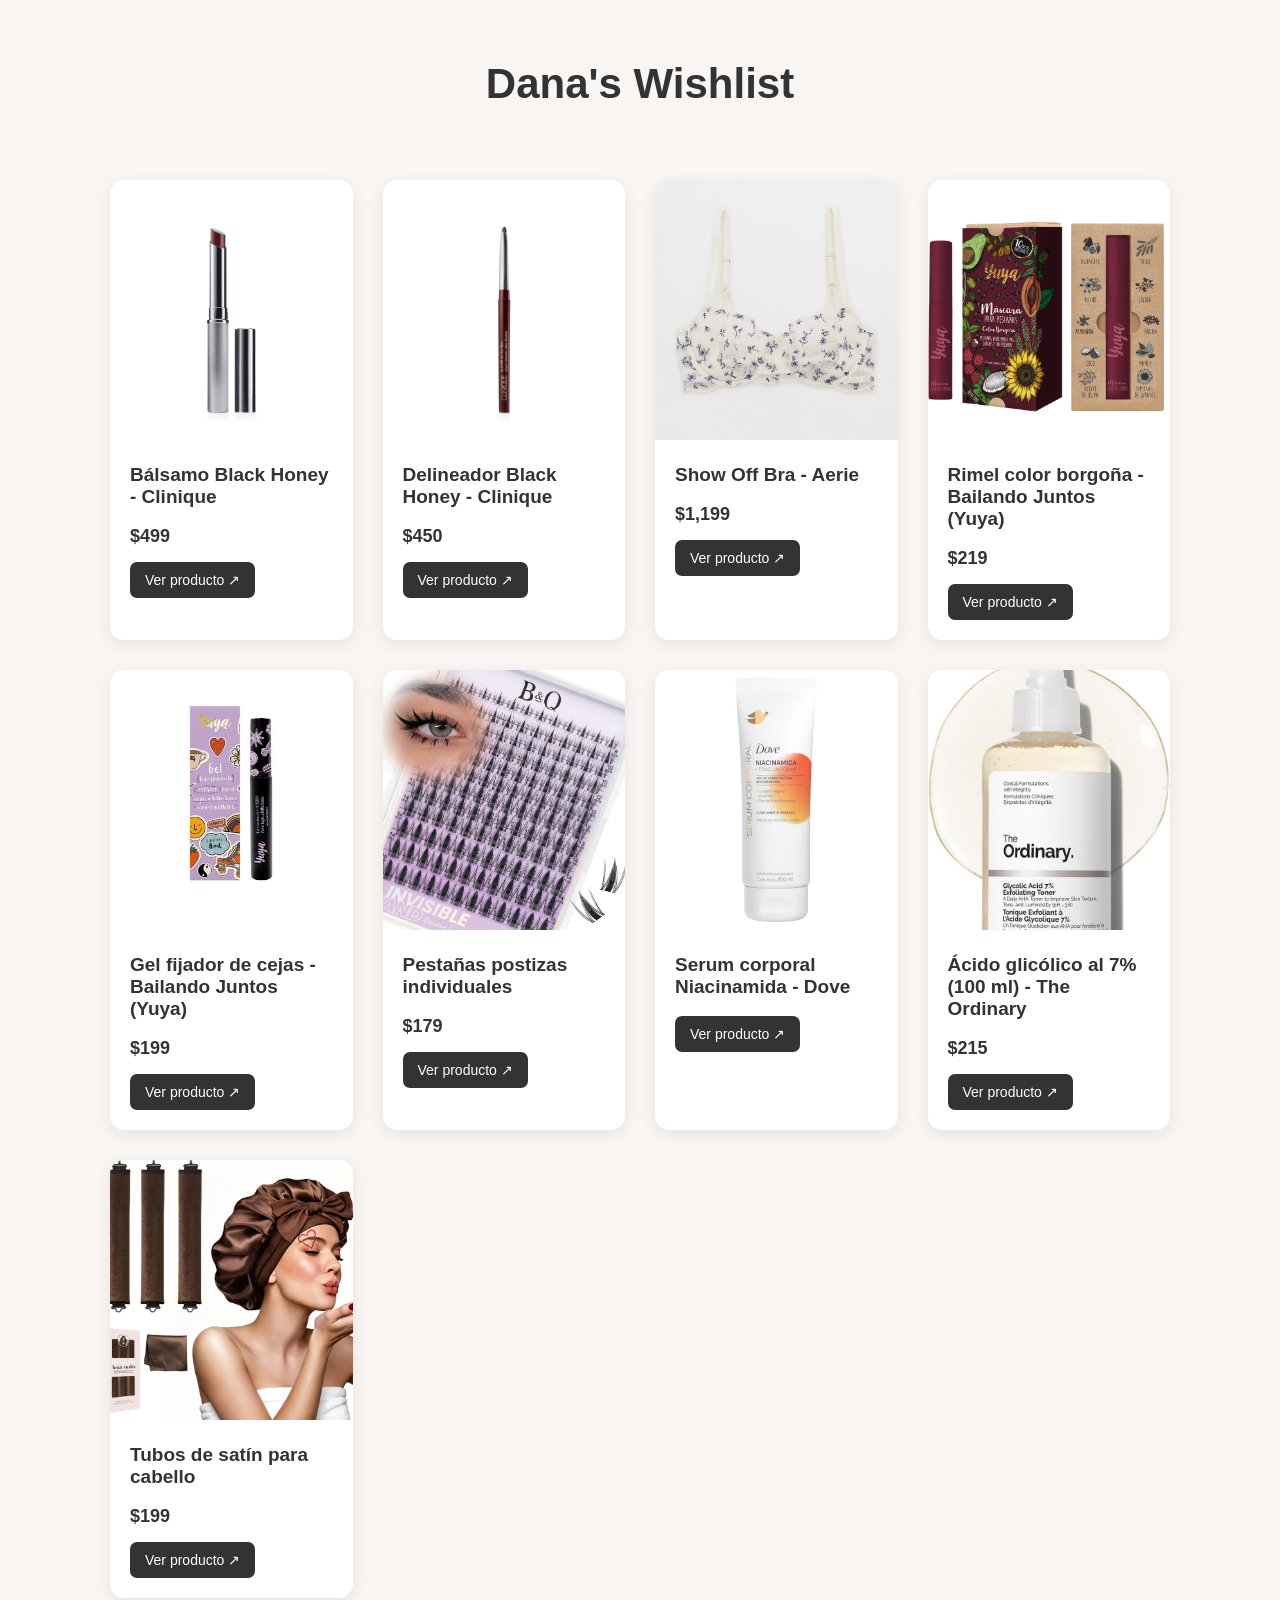
==== docs/index.html @ 374ae8b2 "Replace root files with docs folder structure" ====
<!DOCTYPE html>
<html lang="es">

<head>
    <meta charset="UTF-8">
    <meta name="viewport" content="width=device-width, initial-scale=1.0">

    <title>Mi Wishlist</title>

    <link rel="stylesheet" href="style.css">
</head>

<body>

    <header>
        <h1>Dana's Wishlist</h1>
    </header>

    <main>

        <section id="wishlist">
            <!-- Los productos aparecerán aquí -->
        </section>

    </main>

    <script src="script.js"></script>

</body>

</html>
---- docs/style.css ----
* {
    box-sizing: border-box;
}

body {
    margin: 0;
    font-family: Arial, sans-serif;
    background-color: #f8f5f2;
    color: #333;
}


/* HEADER */

header {
    text-align: center;
    padding: 60px 20px 40px;
}

header h1 {
    font-size: 42px;
    margin: 0 0 12px;
}

header p {
    color: #777;
    font-size: 17px;
}


/* CONTENEDOR */

main {
    max-width: 1100px;
    margin: auto;
    padding: 20px;
}


/* WISHLIST */

#wishlist {
    display: grid;

    grid-template-columns:
        repeat(auto-fill, minmax(230px, 1fr));

    gap: 30px;
}


/* TARJETAS */

.product {
    background-color: white;

    border-radius: 14px;

    overflow: hidden;

    box-shadow:
        0 4px 15px rgba(0, 0, 0, 0.08);

    transition:
        transform 0.2s,
        box-shadow 0.2s;
}


.product:hover {
    transform: translateY(-5px);

    box-shadow:
        0 8px 20px rgba(0, 0, 0, 0.12);
}


/* IMAGEN */

.product img {
    width: 100%;

    height: 260px;

    object-fit: cover;
}


/* INFORMACIÓN */

.product-info {
    padding: 20px;
}


.product-info h2 {
    font-size: 19px;

    margin:
        0 0 10px;
}


.price {
    font-size: 18px;

    font-weight: bold;

    margin-bottom: 15px;
}


/* BOTÓN */

.product-info a {
    display: inline-block;

    padding: 10px 15px;

    background-color: #333;

    color: white;

    text-decoration: none;

    border-radius: 7px;

    font-size: 14px;
}


.product-info a:hover {
    opacity: 0.8;
}
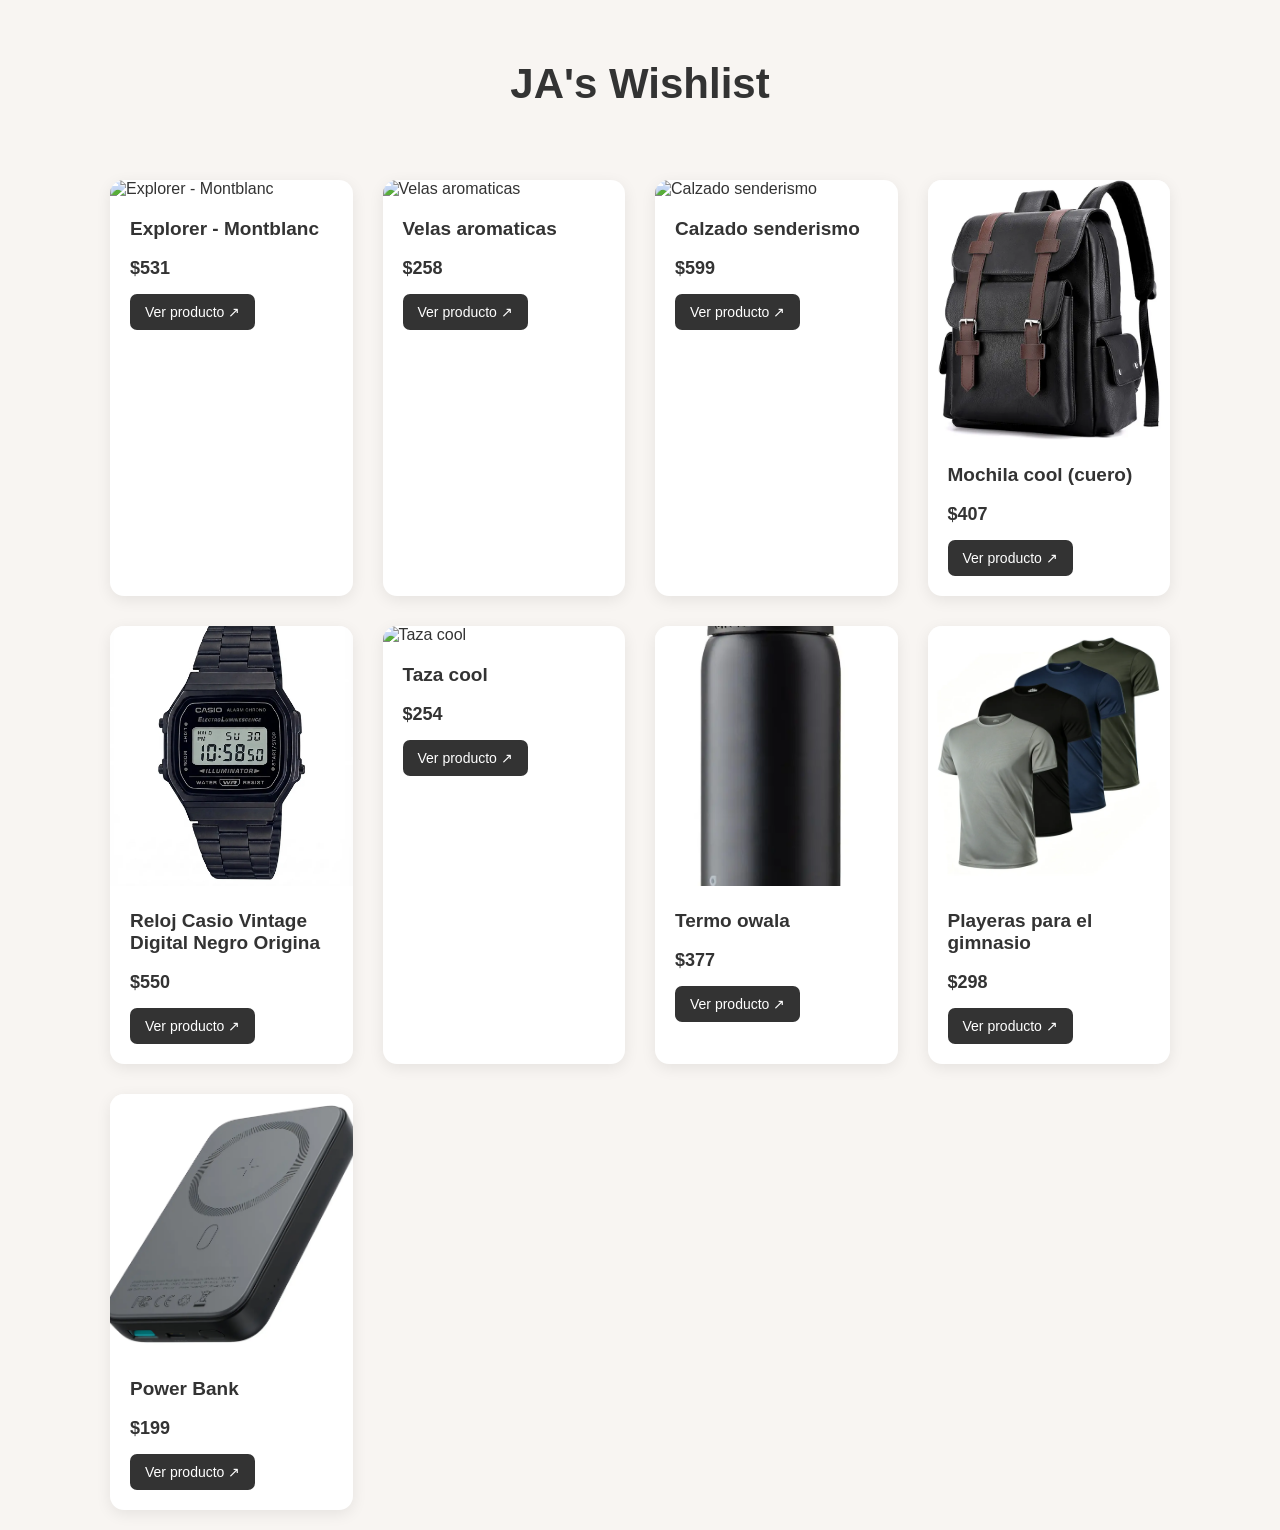
==== commit 16a8c7f1: "describe your changes here" ====
--- a/docs/index.html
+++ b/docs/index.html
@@ -14,7 +14,7 @@
 <body>
 
     <header>
-        <h1>Dana's Wishlist</h1>
+        <h1>JA's Wishlist</h1>
     </header>
 
     <main>
